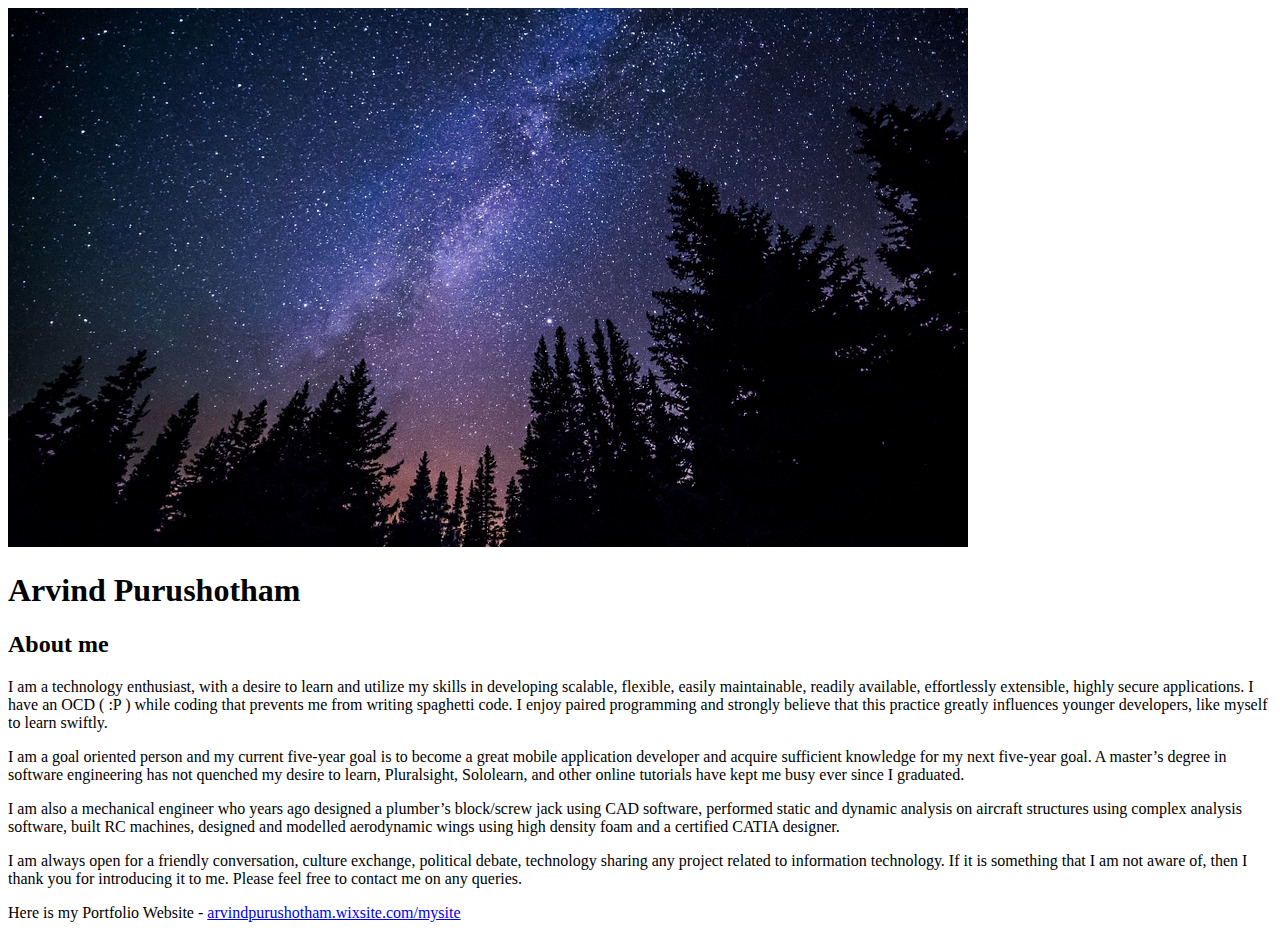
==== Me/index.html @ a995cb24 "HTML" ====
<!DOCTYPE html>

<html lang="en">
    <head>
        <title>Arvind Purushotham</title>
        <meta charset="UTF-8">   
    </head>   
    
    <body>
        <img src="images/back.jpg" alt="Night sky">
        
        <h1>Arvind Purushotham </h1>
        <h2>About me</h2>
        
        <p>I am a technology enthusiast, with a desire to learn and utilize my skills in developing scalable, flexible, easily maintainable, readily available, effortlessly extensible, highly secure applications. I have an OCD ( :P ) while coding that prevents me from writing spaghetti code. I enjoy paired programming and strongly believe that this practice greatly influences younger developers, like myself to learn swiftly.</p>
        
        <p>I am a goal oriented person and my current five-year goal is to become a great mobile application developer and acquire sufficient knowledge for my next five-year goal. A master’s degree in software engineering has not quenched my desire to learn, Pluralsight, Sololearn, and other online tutorials have kept me busy ever since I graduated.</p>
        
        <p>I am also a mechanical engineer who years ago designed a plumber’s block/screw jack using CAD software, performed static and dynamic analysis on aircraft structures using complex analysis software, built RC machines, designed and modelled aerodynamic wings using high density foam and a certified CATIA designer.</p>
        
        <p>I am always open for a friendly conversation, culture exchange, political debate, technology sharing any project related to information technology. If it is something that I am not aware of, then I thank you for introducing it to me. Please feel free to contact me on any queries.</p>
        
        <p>Here is my Portfolio Website - <a href="http://arvindpurushotham.wixsite.com/mysite">arvindpurushotham.wixsite.com/mysite</a></p>
    
    </body>



</html>
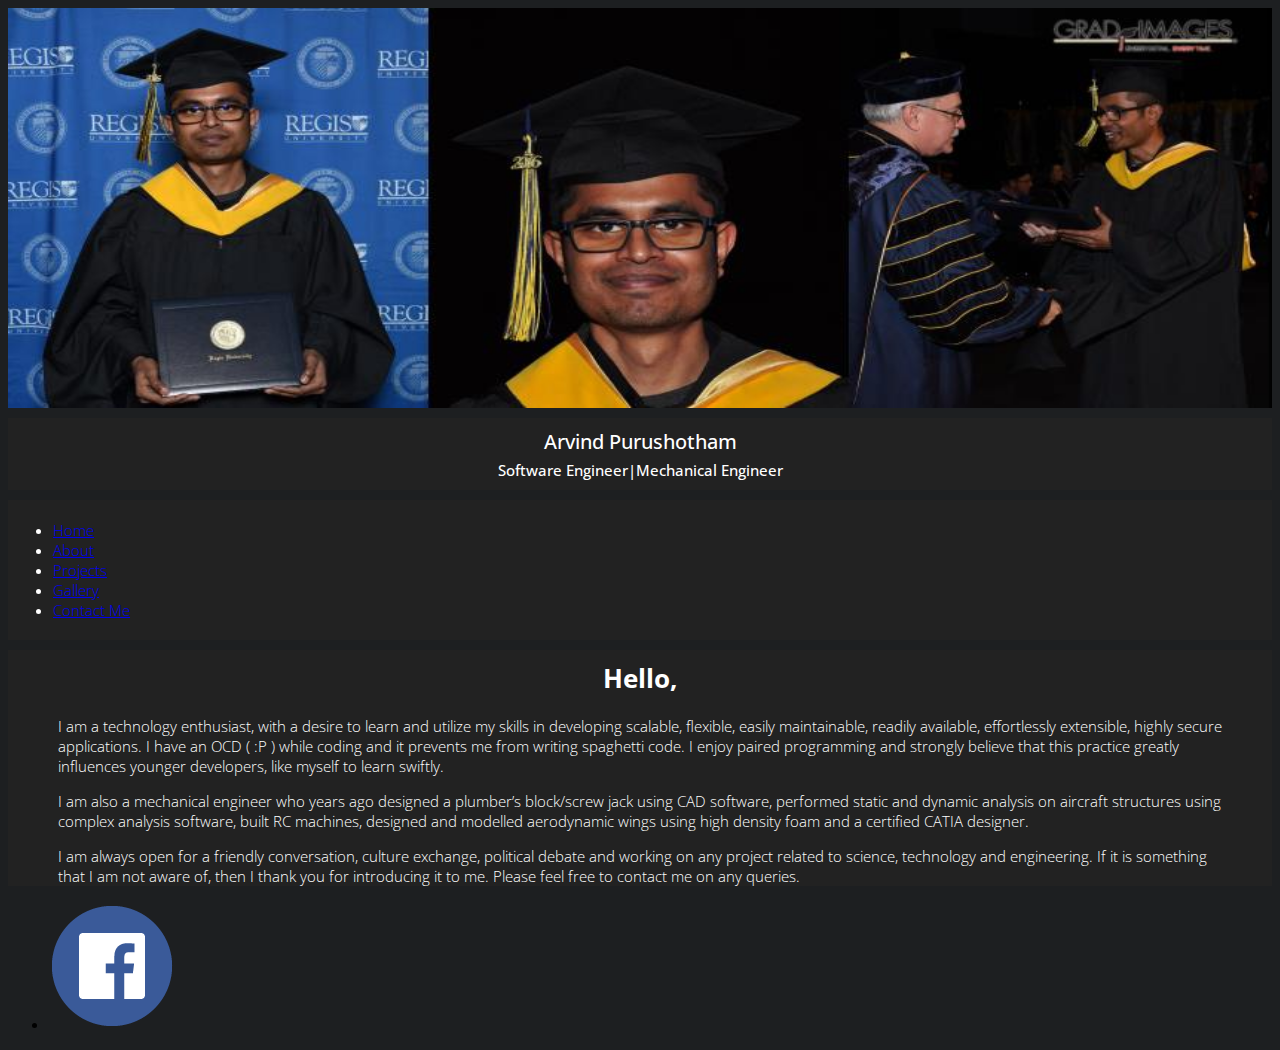
==== commit 21c66996: "got few html and a css in" ====
--- a/Me/index.html
+++ b/Me/index.html
@@ -2,29 +2,56 @@
 
 <html lang="en">
     <head>
-        <title>Arvind Purushotham</title>
-        <meta charset="UTF-8">   
-    </head>   
+       <title>Arvind Purushotham</title> 
+        <meta charset="UTF-8">
+        <meta name="author" content="Arvind Purushotham">
+        <meta name="keywords" content="Arvind, Arvind Purushotham, Purushotham, AP, arvip, Arvind Bangalore, Arvind Regis university, Arvind portfolio, arvind">
+        <link rel="stylesheet" type="text/css" href="style.css">
     
+    </head>
+
     <body>
-        <img src="images/back.jpg" alt="Night sky">
+        <header>
+            <section class="mainImage">
+                <img src="images/test5.jpg" alt="This is an image of Arvind Purushotham" class="profileImage">
+                <h1>Arvind Purushotham</h1>
+                <h2>Software Engineer|Mechanical Engineer</h2>
+            </section>
+        </header>
         
-        <h1>Arvind Purushotham </h1>
-        <h2>About me</h2>
+        <nav>
+            <ul>
+                <li class="listItem"><a class="active" href="index.html">Home</a></li>
+                <li class="listItem"><a href="about.html">About</a></li>
+                <li class="listItem"><a href="projects.html">Projects</a></li>
+                <li class="listItem"><a href="gallery.html">Gallery</a></li>                
+                <li class="listItem"><a href="contactMe.html">Contact Me</a></li>
+                
+            </ul>            
+        </nav>
         
-        <p>I am a technology enthusiast, with a desire to learn and utilize my skills in developing scalable, flexible, easily maintainable, readily available, effortlessly extensible, highly secure applications. I have an OCD ( :P ) while coding that prevents me from writing spaghetti code. I enjoy paired programming and strongly believe that this practice greatly influences younger developers, like myself to learn swiftly.</p>
+        <main>
+            <section class="hello">
+                <h1 class="blink">Hello,</h1>
+                
+                <article>
+                    <p>I am a technology enthusiast, with a desire to learn and utilize my skills in developing scalable, flexible, easily maintainable, readily available, effortlessly extensible, highly secure applications. I have an OCD ( :P ) while coding and it prevents me from writing spaghetti code. I enjoy paired programming and strongly believe that this practice greatly influences younger developers, like myself to learn swiftly.</p>
+                
+                    <p>I am also a mechanical engineer who years ago designed a plumber’s block/screw jack using CAD software, performed static and dynamic analysis on aircraft structures using complex analysis software, built RC machines, designed and modelled aerodynamic wings using high density foam and a certified CATIA designer.</p>
+
+                    <p>I am always open for a friendly conversation, culture exchange, political debate and working on any project related to science, technology and engineering. If it is something that I am not aware of, then I thank you for introducing it to me. Please feel free to contact me on any queries.</p>
+                </article>
+            </section>        
+        </main>
         
-        <p>I am a goal oriented person and my current five-year goal is to become a great mobile application developer and acquire sufficient knowledge for my next five-year goal. A master’s degree in software engineering has not quenched my desire to learn, Pluralsight, Sololearn, and other online tutorials have kept me busy ever since I graduated.</p>
-        
-        <p>I am also a mechanical engineer who years ago designed a plumber’s block/screw jack using CAD software, performed static and dynamic analysis on aircraft structures using complex analysis software, built RC machines, designed and modelled aerodynamic wings using high density foam and a certified CATIA designer.</p>
-        
-        <p>I am always open for a friendly conversation, culture exchange, political debate, technology sharing any project related to information technology. If it is something that I am not aware of, then I thank you for introducing it to me. Please feel free to contact me on any queries.</p>
-        
-        <p>Here is my Portfolio Website - <a href="http://arvindpurushotham.wixsite.com/mysite">arvindpurushotham.wixsite.com/mysite</a></p>
+        <footer>
+            <ul>
+                <li>
+                    <a href="https://www.facebook.com/arvind.purushotham"><img src="images/icons/facebook.png" alt="facebook"></a>
+                </li>            
+            </ul>            
+        </footer>
     
     </body>
 
-
-
-</html>
-    +</html>--- a/Me/style.css
+++ b/Me/style.css
@@ -0,0 +1,99 @@
+@charset "UTF-8";
+@import 'https://fonts.googleapis.com/css?family=Open+Sans';
+@import "compass/css3";
+
+html, body, h1. h2. h3. ul, li, img, a, p
+aside, article, section, nav, main, header, footer{
+    padding : 0;
+    margin : 0;    
+    font-family: 'Noto Sans', sans-serif;
+    font-style: normal;
+    background: #181818;
+}
+
+article, aside, header, footer, main, nav, section, {
+    display: block;
+}
+
+.mainImage{
+    padding-left: 0;
+    padding-right: 0;
+    margin-bottom: 0;
+    margin-top: 0;
+}
+
+.profileImage{
+    display: block;
+    margin-left: 0;
+    width: 100%;
+    height: 400px;
+}
+
+section h1{
+    background: #222222;
+    margin-top: 10px;
+    margin-bottom: 0px;
+    text-align: center;
+    color: white;
+    font-family: 'Open Sans', sans-serif;
+    font-style: normal;
+    padding-top: 10px;
+    padding-bottom: 5px;
+    font-size: 20px;
+    font-weight: 500    
+}
+
+section h2{
+    background: #222222;
+    margin-top: 0px;
+    margin-bottom: 5px;
+    text-align: center;
+    color: white;
+    font-family: 'Open Sans', sans-serif;
+    font-style: normal;
+    padding-top: 0px;
+    padding-bottom: 10px;
+    font-size: 15px;
+    font-weight: 500 
+}
+
+nav{
+    background: #222222;
+    color: white;
+    font-family: 'Open Sans', sans-serif;
+    font-style: normal;
+    font-size: 15px;
+    font-weight: 300; 
+    padding: 5px;
+    margin-top: 10px;
+}
+
+.hello{
+    font-family: 'Open Sans', sans-serif;
+    background-color: #222222;
+    font-weight: 100;
+    font-size: 15px;
+    padding-left: 50px;
+    padding-right: 50px;
+    color: white;
+}
+
+.blink {    
+    animation-name: flash;
+    animation-duration: 2s;
+    animation-timing-function: linear;
+    animation-iteration-count: infinite;
+    animation-direction: alternate;
+    animation-play-state: running;    
+    font-weight: 700;
+    font-size: 26px;
+}
+
+@keyframes flash {
+    from {color: yellow;}
+    to {color: black;}
+}
+
+body{
+   background: #1D1F21; 
+}
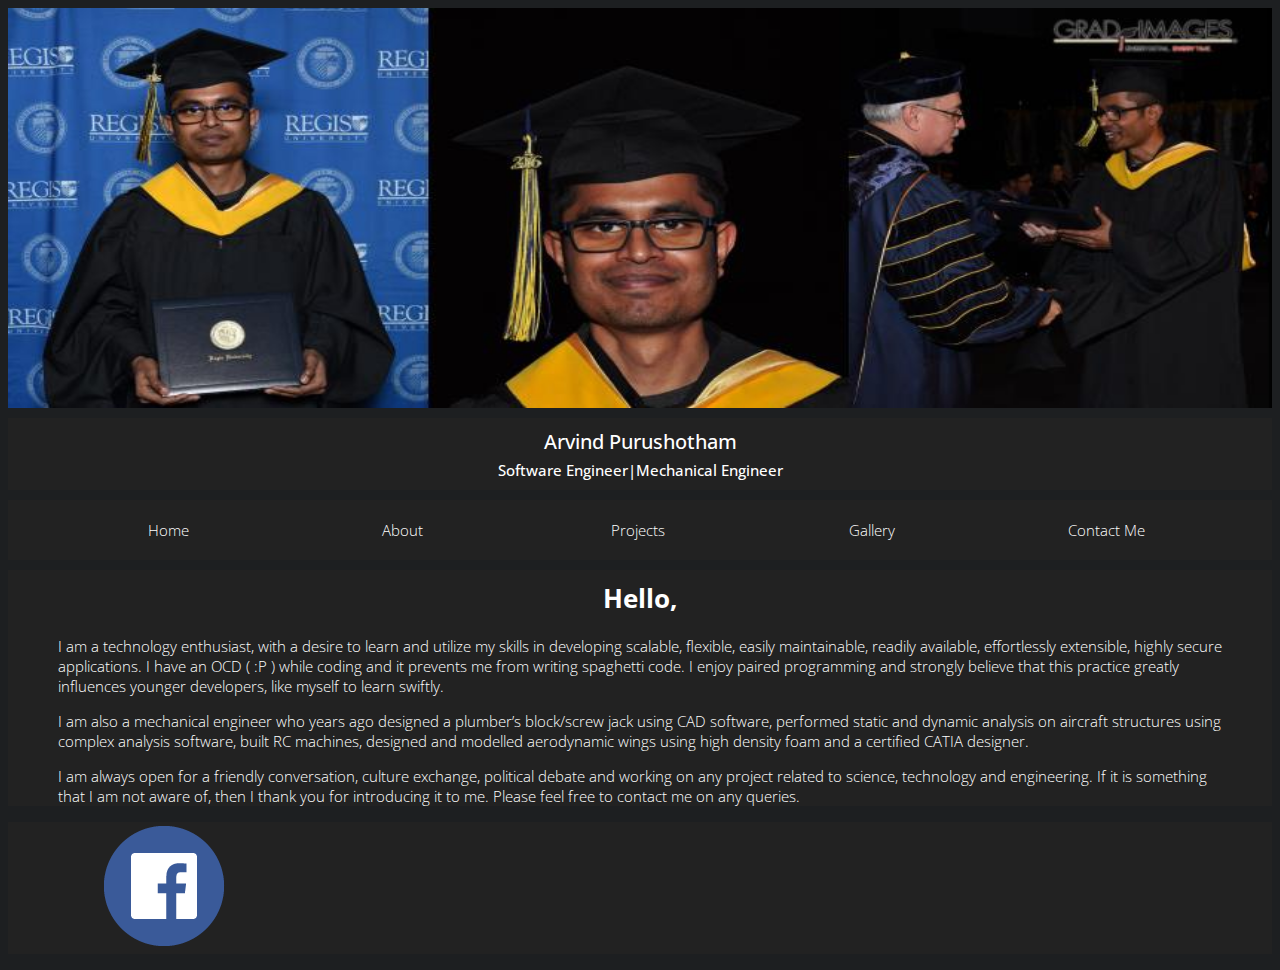
==== commit 2818470f: "style,css changes" ====
--- a/Me/index.html
+++ b/Me/index.html
@@ -20,7 +20,7 @@
         </header>
         
         <nav>
-            <ul>
+            <ul class="navigation">
                 <li class="listItem"><a class="active" href="index.html">Home</a></li>
                 <li class="listItem"><a href="about.html">About</a></li>
                 <li class="listItem"><a href="projects.html">Projects</a></li>
--- a/Me/style.css
+++ b/Me/style.css
@@ -66,7 +66,32 @@
     font-weight: 300; 
     padding: 5px;
     margin-top: 10px;
+    list-style-type: none;
 }
+
+li a{
+    display: inline-block;
+    color: white;
+    text-decoration: none;
+}
+
+ul{
+    background-color: #222222;
+    list-style-type: none;
+}
+
+li{
+    background-color: #222222;
+    display: inline-block;
+    width: 19%;
+    text-align: center;
+}
+
+
+
+
+
+
 
 .hello{
     font-family: 'Open Sans', sans-serif;
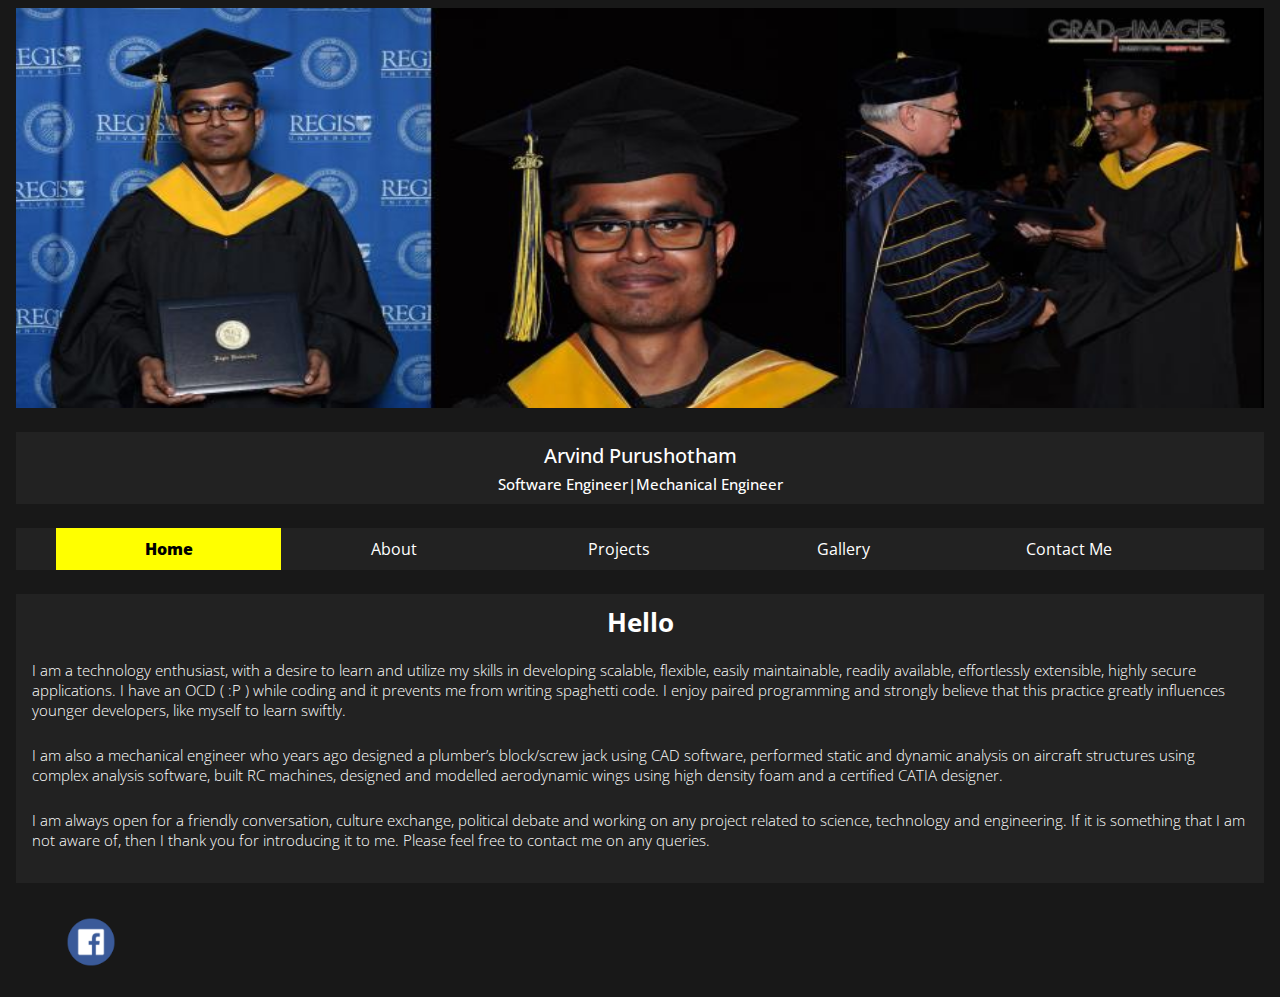
==== commit 3116ac9d: "css edits" ====
--- a/Me/index.html
+++ b/Me/index.html
@@ -19,20 +19,23 @@
             </section>
         </header>
         
-        <nav>
-            <ul class="navigation">
-                <li class="listItem"><a class="active" href="index.html">Home</a></li>
-                <li class="listItem"><a href="about.html">About</a></li>
-                <li class="listItem"><a href="projects.html">Projects</a></li>
-                <li class="listItem"><a href="gallery.html">Gallery</a></li>                
-                <li class="listItem"><a href="contactMe.html">Contact Me</a></li>
-                
-            </ul>            
-        </nav>
+        <article>
+            <nav>
+                <div>
+                    <ul>
+                        <li><a class="tab" href="index.html">Home</a></li>
+                        <li><a class="test" href="about.html">About</a></li>
+                        <li><a class="test" href="projects.html">Projects</a></li>
+                        <li><a class="test" href="gallery.html">Gallery</a></li>                
+                        <li><a class="test" href="contactMe.html">Contact Me</a></li>                
+                    </ul>            
+                </div>           
+            </nav>
+        </article>
         
         <main>
             <section class="hello">
-                <h1 class="blink">Hello,</h1>
+                <h1 class="blink">Hello</h1>
                 
                 <article>
                     <p>I am a technology enthusiast, with a desire to learn and utilize my skills in developing scalable, flexible, easily maintainable, readily available, effortlessly extensible, highly secure applications. I have an OCD ( :P ) while coding and it prevents me from writing spaghetti code. I enjoy paired programming and strongly believe that this practice greatly influences younger developers, like myself to learn swiftly.</p>
@@ -47,7 +50,7 @@
         <footer>
             <ul>
                 <li>
-                    <a href="https://www.facebook.com/arvind.purushotham"><img src="images/icons/facebook.png" alt="facebook"></a>
+                    <a href="https://www.facebook.com/arvind.purushotham"><img class="bottom" src="images/icons/facebook.png" alt="facebook"></a>
                 </li>            
             </ul>            
         </footer>
--- a/Me/style.css
+++ b/Me/style.css
@@ -8,7 +8,6 @@
     margin : 0;    
     font-family: 'Noto Sans', sans-serif;
     font-style: normal;
-    background: #181818;
 }
 
 article, aside, header, footer, main, nav, section, {
@@ -16,15 +15,16 @@
 }
 
 .mainImage{
-    padding-left: 0;
-    padding-right: 0;
-    margin-bottom: 0;
+    padding-left: 8px;
+    padding-right: 8px;
+    margin-bottom: 24px;
     margin-top: 0;
 }
 
 .profileImage{
     display: block;
     margin-left: 0;
+    margin-bottom: 24px;
     width: 100%;
     height: 400px;
 }
@@ -40,7 +40,7 @@
     padding-top: 10px;
     padding-bottom: 5px;
     font-size: 20px;
-    font-weight: 500    
+    font-weight: 500;
 }
 
 section h2{
@@ -54,43 +54,74 @@
     padding-top: 0px;
     padding-bottom: 10px;
     font-size: 15px;
-    font-weight: 500 
+    font-weight: 500;
+}
+
+p{
+    padding-bottom: 10px;
+}
+
+article{
+    padding-left: 8px;
+    padding-right: 8px;
+}
+
+main{
+    padding-left: 8px;
+    padding-right: 8px;
 }
 
 nav{
-    background: #222222;
-    color: white;
+    background-color: #222222;
+    margin-bottom: 24px;
+}
+
+nav div ul {
+    background-color: #222222;
     font-family: 'Open Sans', sans-serif;
     font-style: normal;
-    font-size: 15px;
-    font-weight: 300; 
-    padding: 5px;
-    margin-top: 10px;
-    list-style-type: none;
+    display: table;
+    list-style: none;
 }
 
-li a{
-    display: inline-block;
+.tab{
+    padding: 10px;
+    background-color: #FFFF00;
+    color: black;
+    font-weight: 800;
+}
+
+.test:hover:not(.tab){
+    background: #FFFF66;
+    color: black;
+    padding-bottom: 10px;
+    padding-top: 10px;
+    font-weight: 800;
+}
+
+nav div ul li {
+    display: table-cell;
+    text-align: center;
+    width: 225px;
+}
+
+nav div ul li a {
+    display: block;
     color: white;
     text-decoration: none;
 }
 
-ul{
-    background-color: #222222;
-    list-style-type: none;
+footer{
+    padding-left: 8px;
+    padding-right: 8px;
 }
 
-li{
-    background-color: #222222;
-    display: inline-block;
-    width: 19%;
-    text-align: center;
+footer ul{
+    padding-left: 50px;
+    padding-top: 10px;
+    padding-bottom: 10px;
+    list-style: none;
 }
-
-
-
-
-
 
 
 .hello{
@@ -101,6 +132,10 @@
     padding-left: 50px;
     padding-right: 50px;
     color: white;
+    padding-left: 8px;
+    padding-right: 8px;
+    margin-bottom: 24px;
+    padding-bottom: 8px;
 }
 
 .blink {    
@@ -114,11 +149,16 @@
     font-size: 26px;
 }
 
+.bottom{
+    height: 50px;
+    width: 50px;
+}
+
 @keyframes flash {
     from {color: yellow;}
     to {color: black;}
 }
 
 body{
-   background: #1D1F21; 
+   background: #181818; 
 }
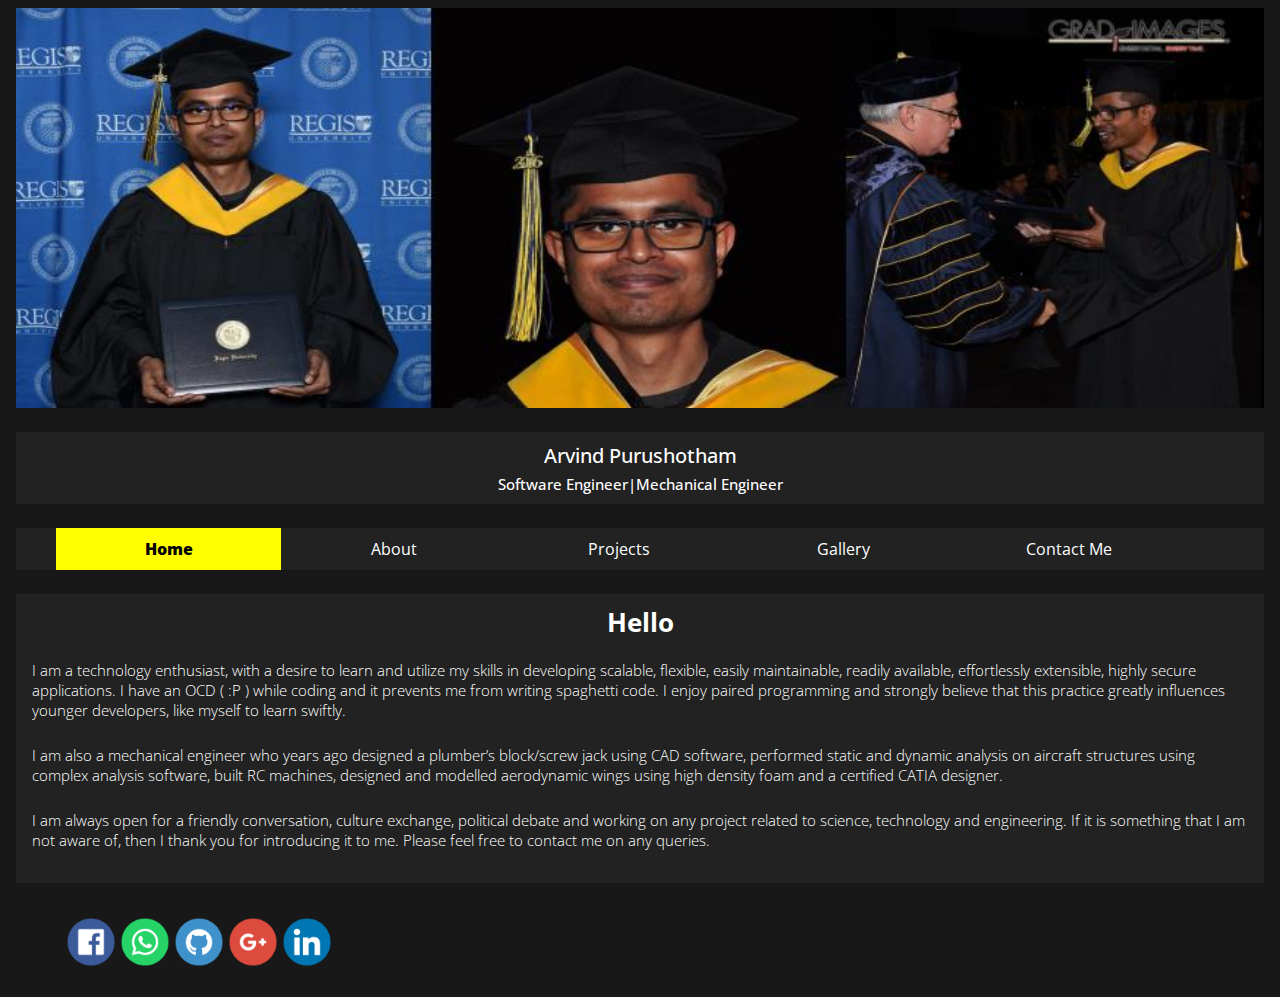
==== commit 4eb049a1: "home done" ====
--- a/Me/index.html
+++ b/Me/index.html
@@ -51,7 +51,19 @@
             <ul>
                 <li>
                     <a href="https://www.facebook.com/arvind.purushotham"><img class="bottom" src="images/icons/facebook.png" alt="facebook"></a>
-                </li>            
+                </li>      
+                <li>
+                    <a href=""><img class="bottom" src="images/icons/whatsapp.png" alt="whatsapp"></a>
+                </li>
+                <li>
+                    <a href="https://github.com/arvipDev"><img class="bottom" src="images/icons/github.png" alt="github"></a>
+                </li>
+                <li>
+                    <a href="https://plus.google.com/u/0/110027830055569695877"><img class="bottom" src="images/icons/google.png" alt="google plus"></a>
+                </li>
+                <li>
+                    <a href="https://www.linkedin.com/in/arvind-purushotham-1951177b"><img class="bottom" src="images/icons/linkedin.png" alt="linkedin"></a>
+                </li>
             </ul>            
         </footer>
     
--- a/Me/style.css
+++ b/Me/style.css
@@ -123,6 +123,10 @@
     list-style: none;
 }
 
+footer ul li{
+    display: inline;
+}
+
 
 .hello{
     font-family: 'Open Sans', sans-serif;
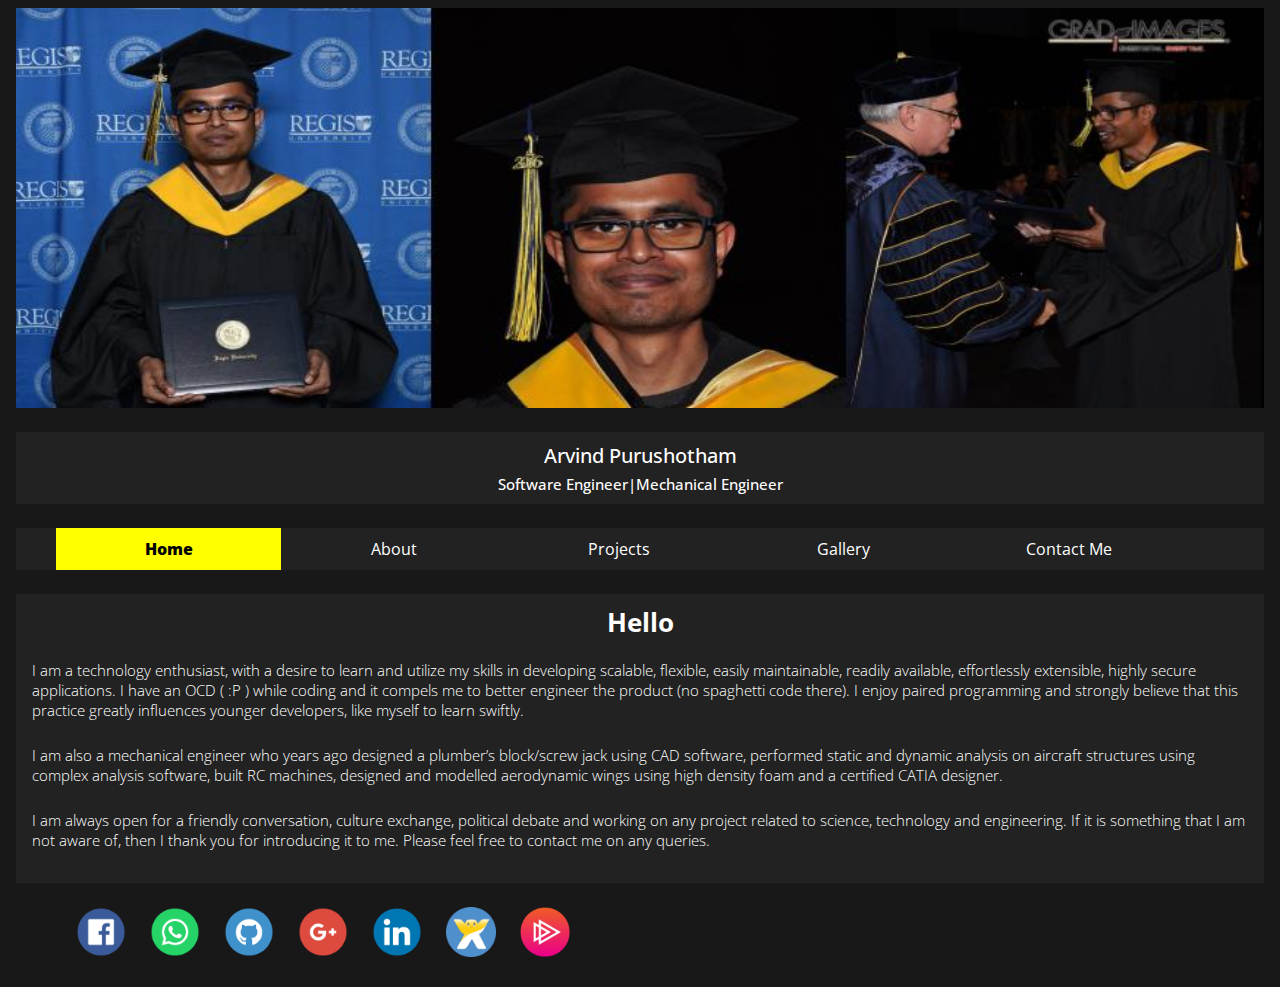
==== commit 327e1b50: "bottom footer" ====
--- a/Me/index.html
+++ b/Me/index.html
@@ -38,7 +38,7 @@
                 <h1 class="blink">Hello</h1>
                 
                 <article>
-                    <p>I am a technology enthusiast, with a desire to learn and utilize my skills in developing scalable, flexible, easily maintainable, readily available, effortlessly extensible, highly secure applications. I have an OCD ( :P ) while coding and it prevents me from writing spaghetti code. I enjoy paired programming and strongly believe that this practice greatly influences younger developers, like myself to learn swiftly.</p>
+                    <p>I am a technology enthusiast, with a desire to learn and utilize my skills in developing scalable, flexible, easily maintainable, readily available, effortlessly extensible, highly secure applications. I have an OCD ( :P ) while coding and it compels me to better engineer the product (no spaghetti code there). I enjoy paired programming and strongly believe that this practice greatly influences younger developers, like myself to learn swiftly.</p>
                 
                     <p>I am also a mechanical engineer who years ago designed a plumber’s block/screw jack using CAD software, performed static and dynamic analysis on aircraft structures using complex analysis software, built RC machines, designed and modelled aerodynamic wings using high density foam and a certified CATIA designer.</p>
 
@@ -53,7 +53,7 @@
                     <a href="https://www.facebook.com/arvind.purushotham"><img class="bottom" src="images/icons/facebook.png" alt="facebook"></a>
                 </li>      
                 <li>
-                    <a href=""><img class="bottom" src="images/icons/whatsapp.png" alt="whatsapp"></a>
+                    <a href="https://sites.google.com/view/arvind-developer"><img class="bottom" src="images/icons/whatsapp.png" alt="whatsapp"></a>
                 </li>
                 <li>
                     <a href="https://github.com/arvipDev"><img class="bottom" src="images/icons/github.png" alt="github"></a>
@@ -64,6 +64,12 @@
                 <li>
                     <a href="https://www.linkedin.com/in/arvind-purushotham-1951177b"><img class="bottom" src="images/icons/linkedin.png" alt="linkedin"></a>
                 </li>
+                <li>
+                    <a href="http://arvindpurushotham.wixsite.com/mysite"><img class="bottom" src="images/icons/wix.png" alt="wix"></a>
+                </li>
+                <li>
+                    <a href="https://app.pluralsight.com/profile/arvind-purushotham"><img class="bottom" src="images/icons/pluralsight.png" alt="pluralsight"></a>
+                </li>
             </ul>            
         </footer>
     
--- a/Me/style.css
+++ b/Me/style.css
@@ -118,15 +118,14 @@
 
 footer ul{
     padding-left: 50px;
-    padding-top: 10px;
     padding-bottom: 10px;
     list-style: none;
 }
 
 footer ul li{
     display: inline;
+    padding: 10px;
 }
-
 
 .hello{
     font-family: 'Open Sans', sans-serif;
@@ -158,6 +157,13 @@
     width: 50px;
 }
 
+.bottom:hover{
+    position: relative;
+    width: 60px;
+    height: 50px;   
+    padding-left: - 5px;;
+}
+
 @keyframes flash {
     from {color: yellow;}
     to {color: black;}
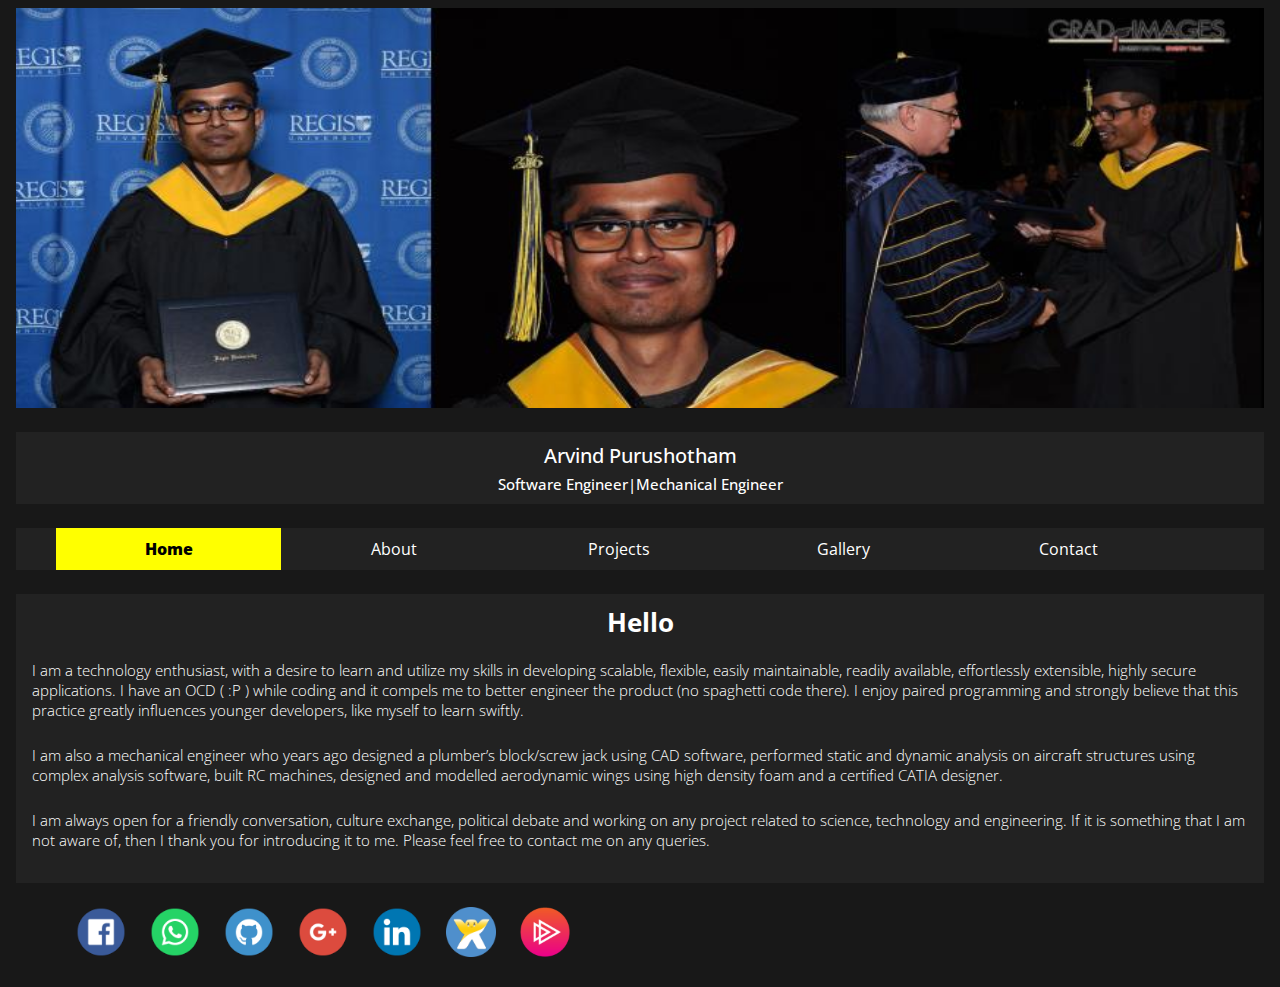
==== commit ef35aacf: "nav tab color" ====
--- a/Me/index.html
+++ b/Me/index.html
@@ -7,6 +7,17 @@
         <meta name="author" content="Arvind Purushotham">
         <meta name="keywords" content="Arvind, Arvind Purushotham, Purushotham, AP, arvip, Arvind Bangalore, Arvind Regis university, Arvind portfolio, arvind">
         <link rel="stylesheet" type="text/css" href="style.css">
+        <!-- [If 1t IE 9]>
+        <script>
+            document.createElement("aside");
+            document.createElement("article");
+            document.createElement("header");
+            document.createElement("main");
+            document.createElement("footer");
+            document.createElement("nav");
+            document.createElement("section");
+        </script>        
+        <-->
     
     </head>
 
@@ -27,7 +38,7 @@
                         <li><a class="test" href="about.html">About</a></li>
                         <li><a class="test" href="projects.html">Projects</a></li>
                         <li><a class="test" href="gallery.html">Gallery</a></li>                
-                        <li><a class="test" href="contactMe.html">Contact Me</a></li>                
+                        <li><a class="test" href="contactMe.html">Contact</a></li>                
                     </ul>            
                 </div>           
             </nav>
--- a/Me/style.css
+++ b/Me/style.css
@@ -93,6 +93,66 @@
 
 .test:hover:not(.tab){
     background: #FFFF66;
+    color: black;
+    padding-bottom: 10px;
+    padding-top: 10px;
+    font-weight: 800;
+}
+
+.abtTab{
+    padding: 10px;
+    background-color: #F96816;
+    color: black;
+    font-weight: 800;
+}
+
+.abtTest:hover:not(.abtTab){
+    background-color: #F9955B;
+    color: black;
+    padding-bottom: 10px;
+    padding-top: 10px;
+    font-weight: 800;
+}
+
+.proTab{
+    padding: 10px;
+    background-color: #37BE1E;
+    color: black;
+    font-weight: 800;
+}
+
+.proTest:hover:not(.abtTab){
+    background-color: #7FD46E;
+    color: black;
+    padding-bottom: 10px;
+    padding-top: 10px;
+    font-weight: 800;
+}
+
+.galTab{
+    padding: 10px;
+    background-color: #1E9DBD;
+    color: black;
+    font-weight: 800;
+}
+
+.galTest:hover:not(.abtTab){
+    background-color: #60B8CF;
+    color: black;
+    padding-bottom: 10px;
+    padding-top: 10px;
+    font-weight: 800;
+}
+
+.conTab{
+    padding: 10px;
+    background-color: #A6A6A6;
+    color: black;
+    font-weight: 800;
+}
+
+.conTest:hover:not(.abtTab){
+    background-color: #C6C6C6;
     color: black;
     padding-bottom: 10px;
     padding-top: 10px;
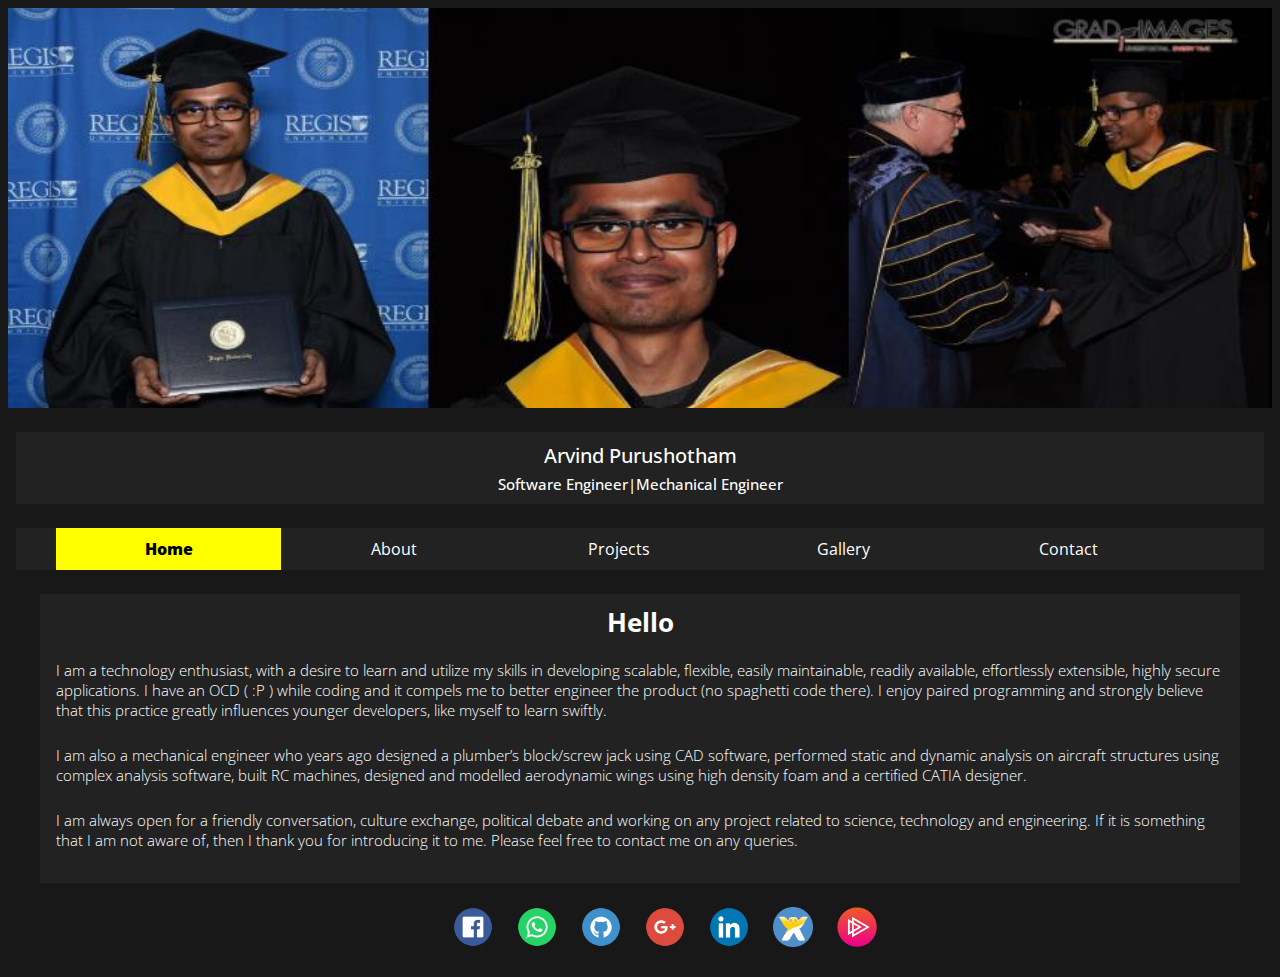
==== commit a8608988: "into gallery" ====
--- a/Me/index.html
+++ b/Me/index.html
@@ -21,14 +21,14 @@
     
     </head>
 
-    <body>
+    <body>        
         <header>
+            <img src="images/test5.jpg" alt="This is an image of Arvind Purushotham" class="profileImage">
             <section class="mainImage">
-                <img src="images/test5.jpg" alt="This is an image of Arvind Purushotham" class="profileImage">
                 <h1>Arvind Purushotham</h1>
                 <h2>Software Engineer|Mechanical Engineer</h2>
             </section>
-        </header>
+        </header>       
         
         <article>
             <nav>
--- a/Me/style.css
+++ b/Me/style.css
@@ -27,6 +27,8 @@
     margin-bottom: 24px;
     width: 100%;
     height: 400px;
+    background-image: url(images/back.jpg);
+    background-size: cover;
 }
 
 section h1{
@@ -129,6 +131,24 @@
     font-weight: 800;
 }
 
+.proButton:hover{
+    background-color: #37BE1E;
+    padding: 8px;
+    color: black;
+    font-weight: bolder;
+    margin-bottom: 16px;
+}
+
+.proButton{
+    padding: 8px;
+    background-color: transparent;
+    color: white;
+    font-family: 'Open Sans', sans-serif;
+    font-style: normal;
+    border-color: #37BE1E;
+    margin-bottom: 16px;
+}
+
 .galTab{
     padding: 10px;
     background-color: #1E9DBD;
@@ -198,6 +218,8 @@
     padding-left: 8px;
     padding-right: 8px;
     margin-bottom: 24px;
+    margin-left: 24px;
+    margin-right: 24px;
     padding-bottom: 8px;
 }
 
@@ -212,23 +234,171 @@
     font-size: 26px;
 }
 
-.bottom{
-    height: 50px;
-    width: 50px;
-}
-
-.bottom:hover{
-    position: relative;
-    width: 60px;
-    height: 50px;   
-    padding-left: - 5px;;
-}
-
 @keyframes flash {
     from {color: yellow;}
     to {color: black;}
 }
 
+.abtBlink {    
+    animation-name: abtFlash;
+    animation-duration: 2s;
+    animation-timing-function: linear;
+    animation-iteration-count: infinite;
+    animation-direction: alternate;
+    animation-play-state: running;    
+    font-weight: 700;
+    font-size: 26px;
+    padding-top: 8px;
+}
+
+@keyframes abtFlash {
+    from {color: #F96816;}
+    to {color: black;}
+}
+
+.proBlink {    
+    animation-name: proFlash;
+    animation-duration: 2s;
+    animation-timing-function: linear;
+    animation-iteration-count: infinite;
+    animation-direction: alternate;
+    animation-play-state: running;    
+    font-weight: 700;
+    font-size: 26px;
+    padding-top: 8px;
+    margin-bottom: 24px;
+}
+
+@keyframes proFlash {
+    from {color: #37BE1E;}
+    to {color: black;}
+}
+
+main section h3 {
+    font-family: 'Open Sans', sans-serif;
+    font-weight: 600;
+    font-size: 20px;
+}
+
+.abt{
+    font-family: 'Open Sans', sans-serif;
+    background-color: #222222;
+    font-weight: 100;
+    font-size: 15px;
+    padding-left: 50px;
+    padding-right: 50px;
+    color: white;
+    text-align: center;
+    padding-left: 8px;
+    padding-right: 8px;
+    margin-bottom: 24px;
+    padding-bottom: 8px;
+    width: 600px;
+    margin: auto;
+    margin-bottom: 24px;
+}
+
+.border{
+    border: 2px solid #F96816;
+}
+
+.proBorder{
+    border: 2px solid #37BE1E;
+}
+
+.bottom{
+    height: 40px;
+    width: 40px;
+}
+
+.bottom:hover{
+    position: relative;
+    width: 50px;
+    height: 40px;   
+}
+
+.item{
+    width: 25%;
+    height: 250px;
+}
+
+.wide{
+    font-family: 'Open Sans', sans-serif;
+    background-color: #222222;
+    font-weight: 100;
+    font-size: 15px;
+    color: white;
+    text-align: center;
+}
+
+.sec{
+    padding-left: 8px;
+    padding-bottom: 12px;
+    list-style: none;
+    font-family: 'Open Sans', sans-serif;
+    font-weight: 100;
+    font-size: 15px;
+    color: white;
+    text-align: center;
+    margin-top: 24px;
+}
+
+.sec li{    
+    display: table-cell;
+    text-align: center;
+    padding-left: 8px;
+    padding-right: 8px;
+}
+
+.sec li article{
+    background-color: #222222;
+}
+
+footer{    
+    margin: auto;
+    text-align: center;
+}
+
+imgGal {
+    
+    width: auto;
+    margin: 0 auto;
+    padding: 5px;
+    box-shadow: 0 1px 2px rgba(0,0,0,.3);
+}
+
+.imgGal div {
+    position: relative;
+    float: left;
+    padding: 5px;
+}
+
+.imgGal div img {
+    display: inline-block;
+    width: 199px;
+    transition: .1s transform;
+    transform: translateZ(0);
+}
+
+.imgGal div:hover {
+    z-index: 1;
+}
+
+.imgGal div:hover img {
+    transition: .3s transform;
+    transform: scale(1.3, 1.3);
+}
+
+.cenF:before, .cenF:after {
+    display: table;
+    content: "";
+    line-height: 0;
+}
+
+.cenF:after {
+    clear: both;
+}
+
 body{
    background: #181818; 
 }
